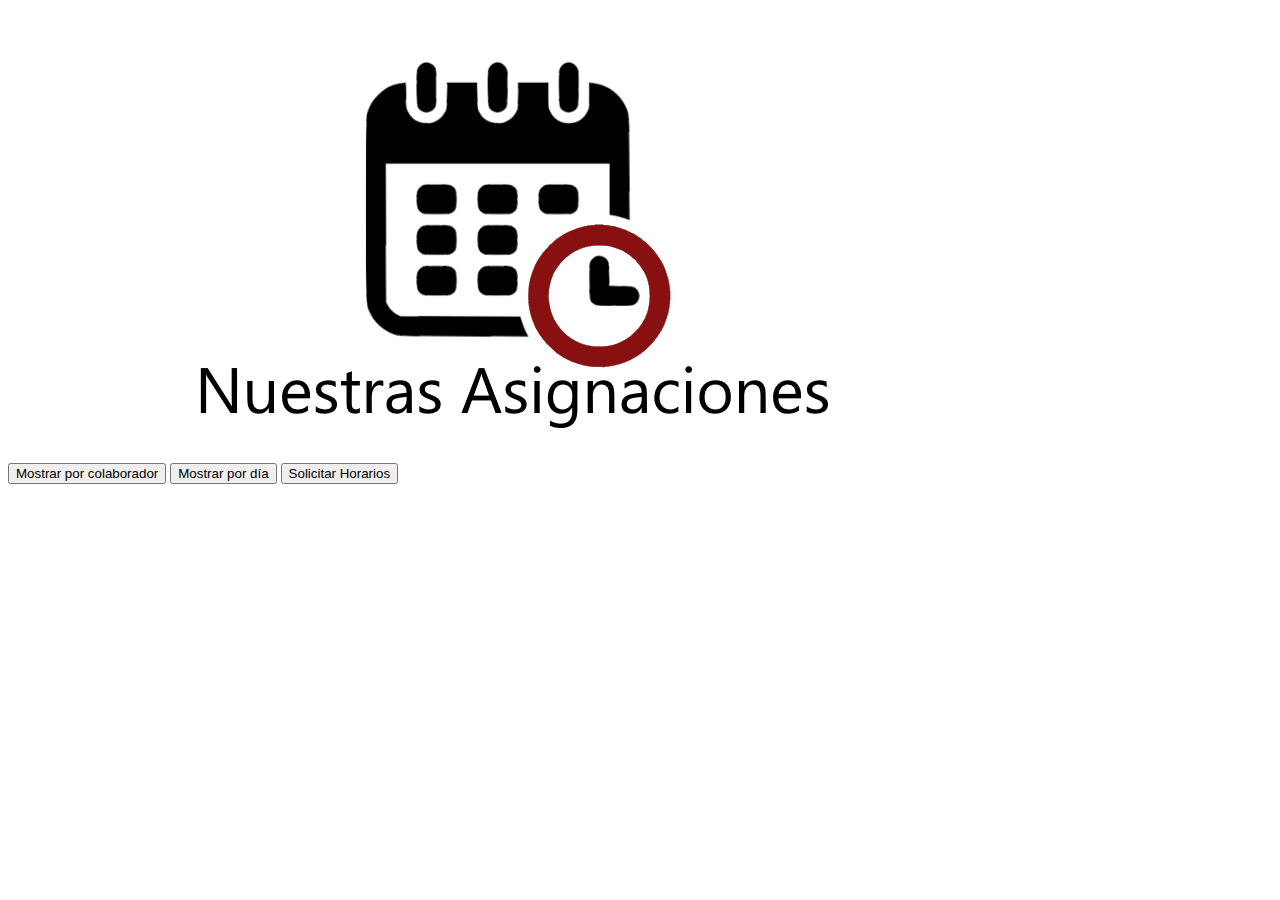
==== index.html @ 64a6bf4f "Actualizar index.html" ====
<!DOCTYPE html>
<html lang="es">
<head>
    <meta charset="UTF-8">
    <meta name="viewport" content="width=device-width, initial-scale=1.0">
    <title>Asignaciones de Empleados</title>
    <link rel="stylesheet" href="style.css">
</head>


<body>
    <header class="headder">
        <!-- <h1 id="marca-nav">Distribuidora del Sur</h1> -->
        <img src='imagenes/logo.png' alt="logo"  id="logo">
        <!--<h1 style="color: black; font-family: monospace;">Nuestras Asignaciones</h1> -->
    </header>
    
    

    
    <!-----------------------CONTENIDO----------------------->
    <nav id="category-nav">
        <button onclick="mostrarAsignaciones()">Mostrar por colaborador</button>
        <button onclick="mostrarAsignacionesPorDia()">Mostrar por día</button>
         <button onclick="irASolicitarHorario()">Solicitar Horarios</button> 
    </nav>
    <div style="text-align: center"  id="contenido-fetch"></div>
    <div id="asignaciones-container"></div>
    <div id="asignaciones-container2"></div>
    <div id="debug-container"></div>


    <!-------------------------------------------------------->
    <br><br><br>


</body>

<!---
<footer>
    <p> © Nuestras Asignaciones 2024. Ningun derecho reservado </p>
</footer>
-->

<script src="locales_data.js"> </script>
<script src="funciones.js"> </script>
<!--- <script src="main.js"> </script> -->

</html>
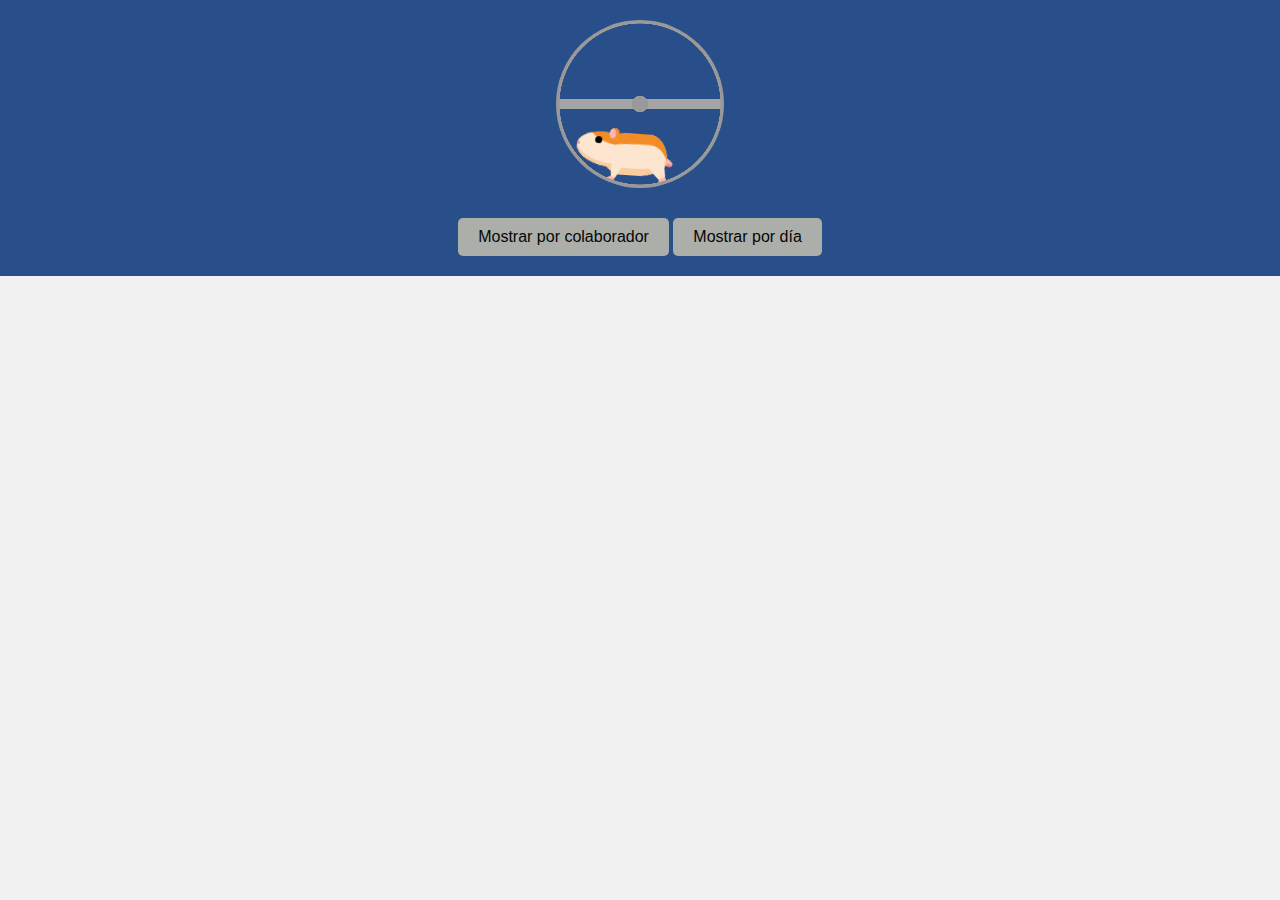
==== commit b8f59a04: "icono.html" ====
--- a/index.html
+++ b/index.html
@@ -5,14 +5,35 @@
     <meta name="viewport" content="width=device-width, initial-scale=1.0">
     <title>Asignaciones de Empleados</title>
     <link rel="stylesheet" href="style.css">
+    <link rel="icon" href="imagenes/ojo.png">
 </head>
 
 
 <body>
+
     <header class="headder">
         <!-- <h1 id="marca-nav">Distribuidora del Sur</h1> -->
-        <img src='imagenes/logo.png' alt="logo"  id="logo">
+        <!--<img src='imagenes/logo.png' alt="logo"  id="logo"> -->
         <!--<h1 style="color: black; font-family: monospace;">Nuestras Asignaciones</h1> -->
+
+        <div aria-label="Orange and tan hamster running in a metal wheel" role="img" class="wheel-and-hamster">
+            <div class="wheel"></div>
+            <div class="hamster">
+                <div class="hamster__body">
+                    <div class="hamster__head">
+                        <div class="hamster__ear"></div>
+                        <div class="hamster__eye"></div>
+                        <div class="hamster__nose"></div>
+                    </div>
+                    <div class="hamster__limb hamster__limb--fr"></div>
+                    <div class="hamster__limb hamster__limb--fl"></div>
+                    <div class="hamster__limb hamster__limb--br"></div>
+                    <div class="hamster__limb hamster__limb--bl"></div>
+                    <div class="hamster__tail"></div>
+                </div>
+            </div>
+            <div class="spoke"></div>
+        </div>
     </header>
     
     
@@ -22,9 +43,9 @@
     <nav id="category-nav">
         <button onclick="mostrarAsignaciones()">Mostrar por colaborador</button>
         <button onclick="mostrarAsignacionesPorDia()">Mostrar por día</button>
-         <button onclick="irASolicitarHorario()">Solicitar Horarios</button> 
+        <!-- <button onclick="irASolicitarHorario()">Solicitar Horarios</button> --> 
     </nav>
-    <div style="text-align: center"  id="contenido-fetch"></div>
+    <div id="contenido-fetch"></div>
     <div id="asignaciones-container"></div>
     <div id="asignaciones-container2"></div>
     <div id="debug-container"></div>
--- a/style.css
+++ b/style.css
@@ -0,0 +1,633 @@
+
+/* Paleta de colores */
+:root {
+    --color1: #220C10;
+    --color2: #284f8aff; /* NAV */ 
+    --color4: #acaea9;
+    --color3: #921f25d2;
+    --color5: #f0f0f0e7; /* Body */
+    --color6: #e6e6e660;
+}
+
+
+
+#marca-nav {
+    font-family:'Lucida Bright', Times, serif;
+    color: rgb(189, 68, 47);
+}
+
+
+
+#logo {
+    padding: 0px;
+    max-width: 230px;
+    
+}
+
+header {
+    background-color: var(--color2); /* Usar color2 para el encabezado */
+    color: white;
+    text-align: center;
+    padding: 20px;
+    box-shadow: inset;
+
+    /*
+    background-image: url('imagenes/logo.jpg');
+    background-size: auto; /* Esto ajustará la imagen para cubrir todo el fondo 
+    background-position: center; /* Esto centrará la imagen en el fondo 
+    */
+}
+
+.product-container {
+    border: 1px solid #ccc;
+    padding: 15px;
+    text-align: center;
+    margin: 10px;
+    max-width: 300px;
+    display: inline-block;
+    vertical-align: top;
+    box-sizing: border;
+    background-color: #f7f7f7c7;
+    border-radius: 9px;
+
+}
+
+.espacio-entre-dias {
+    background-color: black;
+    height: 10px; /* Ajusta la altura del espacio entre días según sea necesario */
+}
+
+.product-image {
+    max-width: 100%;
+    height: auto;
+}
+
+.product-name {
+    font-size: 18px;
+    margin: 10px 0; 
+}
+
+.quantity-input {
+    width: 50px;
+    text-align: center;
+}
+
+.add-to-cart-button {
+    background-color: var(--color3); /* Usar color3 para el botón de añadir al carrito */
+    color: rgb(255, 255, 255);
+    padding: 10px;
+    border: none;
+    cursor: pointer;
+    width: 100%;
+    margin-top: 10px;
+}
+
+.hidden {
+    display: none;
+}
+
+#product-list {
+    text-align: center;
+}
+
+#category-nav {
+    margin-bottom: 20px;
+}
+body {
+    margin: 0;
+    padding: 0;
+    font-family: 'Segoe UI', Tahoma, Geneva, Verdana, sans-serif;
+    background-color: var(--color5); /* Usar color5 para el fondo del cuerpo */
+    color: #333;
+    
+}
+
+
+
+nav {
+    background-color: var(--color2); /* Usar color2 para la barra de navegación */
+    padding: 10px;
+    text-align: center;
+}
+
+nav ul {
+    list-style-type: none;
+    margin: 0;
+    padding: 0;
+}
+
+nav li {
+    display: inline;
+    margin-right: 10px;
+}
+
+section {
+    padding: 20px;
+}
+
+
+table {
+    width: 100%;
+    margin-top: 0px;
+    border-radius: 0px;
+    background-color: #a9aaaa17;
+}
+
+th  {
+    background-color: var(--color2); /* Usar color2 para las celdas de encabezado */
+    color: rgb(222, 230, 234);
+}
+
+td  {
+    background-color: #ffffff42; /* Dejar el fondo blanco para las celdas de datos */
+    color: rgb(0, 0, 0);
+    max-width: 300px; /* Establece el ancho máximo en píxeles */
+}
+
+
+
+footer {
+    background-color: var(--color2); /* Usar color2 para el pie de página */
+    color: var(--color1);
+    text-align: center;
+    position: fixed;
+    bottom: 0;
+    width: 100%;
+
+
+}
+
+.catalogo-table {
+    display: none;
+    margin-top: 10px;
+}
+
+.catalogo-table.active {
+    display: table;
+}
+
+button {
+    background-color: var(--color4); /* Usar color4 para los botones */
+    color: rgb(6, 6, 6);
+    border: none;
+    padding: 10px 20px;
+    text-align: center;
+    text-decoration: none;
+    display: inline-block;
+    font-size: 16px;
+    margin-bottom: 10px;
+    cursor: pointer;
+    border-radius: 5px;
+}
+
+button:hover {
+    background-color: #78aac5;
+}
+
+#content-container {
+    display: flex;
+    justify-content: space-between;
+    padding: 20px;
+}
+
+#product-list {
+    flex: 1; /* Toma el espacio disponible */
+    
+}
+
+#cart-container {
+    width: 380px; /* O ajusta el ancho según tus necesidades */
+    background-color:var(--color6); /* Cambia el color de fondo según tus preferencias */
+    padding: 0px; /* Ajusta el espacio interno según tus necesidades */
+    border-radius: 10px;
+
+}
+
+#cart-table {
+    width: 100%;
+    margin-top: 10px;
+}
+
+#cart-table th, #cart-table td {
+    
+    /* border: 1px solid var(--color2); /* Usar color2 para los bordes de la tabla */
+    border: none;
+    padding: 2px;
+    text-align: left;
+    font-family: Arial, Helvetica, sans-serif;
+}
+
+
+.quitar-column{
+    background-color: #8787a800
+    
+}
+
+.remove-from-cart-button {
+    background-color: var(--color3);
+    color: white;
+    border: none;
+    padding: 5px 10px;
+    text-align: right;
+    text-decoration: none;
+    display: flex;
+    font-size: 14px;
+    margin-right: 0px;
+    cursor: pointer;
+    border-radius: 7px;
+    
+}
+
+
+.quantity-text{
+    font-family: 'Trebuchet MS', 'Lucida Sans Unicode', 'Lucida Grande', 'Lucida Sans', Arial, sans-serif;
+    text-align: center;
+}
+
+.centrado {
+    margin-left: auto;
+    margin-right: auto;
+    display: block;
+}
+
+#end-form {
+    background-color: #33333313;
+}
+
+
+
+form {
+    background-color: #fff;
+    padding: 20px;
+    border-radius: 8px;
+    box-shadow: 0 0 10px rgba(0, 0, 0, 0.1);
+    max-width: 800px;
+    width: 100%;
+    margin-left: auto;
+    margin-right: auto;
+    display: block;
+
+}
+
+#end-pedido-bottom{
+    margin-left: auto;
+    margin-right: auto;
+    display: block;
+    background-color: #545cce;
+    color: #f1f1f1;
+}
+
+#end-pedido{
+    display: flex;
+    flex-direction: column;
+    align-items: center;
+    justify-content: center;
+    
+}
+
+.form-row {
+    display: flex;
+    flex-direction: row;
+    margin-bottom: 16px;
+}
+
+.form-row label,
+.form-row input {
+    flex: 1;
+}
+
+label {
+    display: block;
+    margin-bottom: 8px;
+    font-weight: bold;
+}
+
+input,
+textarea {
+    width: 100%;
+    padding: 8px;
+    box-sizing: border-box;
+    border: 1px solid #ccc;
+    border-radius: 4px;
+    font-size: 14px;
+}
+
+textarea {
+    height: 80px;
+}
+
+input[type="submit"] {
+    background-color: #4caf50;
+    color: #fff;
+    cursor: pointer;
+}
+
+input[type="submit"]:hover {
+    background-color: #45a049;
+}
+
+#end-cart-table {
+    width: 100%;
+    border-collapse: collapse;
+    margin-top: 7px;
+    
+    
+}
+
+#end-cart-table th, #end-cart-table td {
+    border: 1px solid #ddd;
+    padding: 8px;
+    text-align: center;
+    max-width: 300px; /* Establece el ancho máximo en píxeles */
+    min-width: 120px;
+    
+}
+
+#end-cart-table th {
+    background-color: #547aa773;
+    color: white;
+}
+
+#end-cart-body tr:nth-child(even) {
+    background-color: #f2f2f2;
+}
+
+#end-cart-body tr:hover {
+    background-color: #ddd;
+}
+
+.wheel-and-hamster {
+    --dur: 1s;
+    position: relative;
+    width: 12em;
+    height: 12em;
+    font-size: 14px;
+    margin-left: auto;
+    margin-right: auto;
+    display: block;
+  }
+  
+  .wheel,
+  .hamster,
+  .hamster div,
+  .spoke {
+    position: absolute;
+  }
+  
+  .wheel,
+  .spoke {
+    border-radius: 50%;
+    top: 0;
+    left: 0;
+    width: 100%;
+    height: 100%;
+  }
+  
+  .wheel {
+    background: radial-gradient(100% 100% at center,hsla(0,0%,60%,0) 47.8%,hsl(0,0%,60%) 48%);
+    z-index: 2;
+  }
+  
+  .hamster {
+    animation: hamster var(--dur) ease-in-out infinite;
+    top: 50%;
+    left: calc(50% - 3.5em);
+    width: 7em;
+    height: 3.75em;
+    transform: rotate(4deg) translate(-0.8em,1.85em);
+    transform-origin: 50% 0;
+    z-index: 1;
+  }
+  
+  .hamster__head {
+    animation: hamsterHead var(--dur) ease-in-out infinite;
+    background: hsl(30,90%,55%);
+    border-radius: 70% 30% 0 100% / 40% 25% 25% 60%;
+    box-shadow: 0 -0.25em 0 hsl(30,90%,80%) inset,
+          0.75em -1.55em 0 hsl(30,90%,90%) inset;
+    top: 0;
+    left: -2em;
+    width: 2.75em;
+    height: 2.5em;
+    transform-origin: 100% 50%;
+  }
+  
+  .hamster__ear {
+    animation: hamsterEar var(--dur) ease-in-out infinite;
+    background: hsl(0,90%,85%);
+    border-radius: 50%;
+    box-shadow: -0.25em 0 hsl(30,90%,55%) inset;
+    top: -0.25em;
+    right: -0.25em;
+    width: 0.75em;
+    height: 0.75em;
+    transform-origin: 50% 75%;
+  }
+  
+  .hamster__eye {
+    animation: hamsterEye var(--dur) linear infinite;
+    background-color: hsl(0,0%,0%);
+    border-radius: 50%;
+    top: 0.375em;
+    left: 1.25em;
+    width: 0.5em;
+    height: 0.5em;
+  }
+  
+  .hamster__nose {
+    background: hsl(0,90%,75%);
+    border-radius: 35% 65% 85% 15% / 70% 50% 50% 30%;
+    top: 0.75em;
+    left: 0;
+    width: 0.2em;
+    height: 0.25em;
+  }
+  
+  .hamster__body {
+    animation: hamsterBody var(--dur) ease-in-out infinite;
+    background: hsl(30,90%,90%);
+    border-radius: 50% 30% 50% 30% / 15% 60% 40% 40%;
+    box-shadow: 0.1em 0.75em 0 hsl(30,90%,55%) inset,
+          0.15em -0.5em 0 hsl(30,90%,80%) inset;
+    top: 0.25em;
+    left: 2em;
+    width: 4.5em;
+    height: 3em;
+    transform-origin: 17% 50%;
+    transform-style: preserve-3d;
+  }
+  
+  .hamster__limb--fr,
+  .hamster__limb--fl {
+    clip-path: polygon(0 0,100% 0,70% 80%,60% 100%,0% 100%,40% 80%);
+    top: 2em;
+    left: 0.5em;
+    width: 1em;
+    height: 1.5em;
+    transform-origin: 50% 0;
+  }
+  
+  .hamster__limb--fr {
+    animation: hamsterFRLimb var(--dur) linear infinite;
+    background: linear-gradient(hsl(30,90%,80%) 80%,hsl(0,90%,75%) 80%);
+    transform: rotate(15deg) translateZ(-1px);
+  }
+  
+  .hamster__limb--fl {
+    animation: hamsterFLLimb var(--dur) linear infinite;
+    background: linear-gradient(hsl(30,90%,90%) 80%,hsl(0,90%,85%) 80%);
+    transform: rotate(15deg);
+  }
+  
+  .hamster__limb--br,
+  .hamster__limb--bl {
+    border-radius: 0.75em 0.75em 0 0;
+    clip-path: polygon(0 0,100% 0,100% 30%,70% 90%,70% 100%,30% 100%,40% 90%,0% 30%);
+    top: 1em;
+    left: 2.8em;
+    width: 1.5em;
+    height: 2.5em;
+    transform-origin: 50% 30%;
+  }
+  
+  .hamster__limb--br {
+    animation: hamsterBRLimb var(--dur) linear infinite;
+    background: linear-gradient(hsl(30,90%,80%) 90%,hsl(0,90%,75%) 90%);
+    transform: rotate(-25deg) translateZ(-1px);
+  }
+  
+  .hamster__limb--bl {
+    animation: hamsterBLLimb var(--dur) linear infinite;
+    background: linear-gradient(hsl(30,90%,90%) 90%,hsl(0,90%,85%) 90%);
+    transform: rotate(-25deg);
+  }
+  
+  .hamster__tail {
+    animation: hamsterTail var(--dur) linear infinite;
+    background: hsl(0,90%,85%);
+    border-radius: 0.25em 50% 50% 0.25em;
+    box-shadow: 0 -0.2em 0 hsl(0,90%,75%) inset;
+    top: 1.5em;
+    right: -0.5em;
+    width: 1em;
+    height: 0.5em;
+    transform: rotate(30deg) translateZ(-1px);
+    transform-origin: 0.25em 0.25em;
+  }
+  
+  .spoke {
+    animation: spoke var(--dur) linear infinite;
+    background: radial-gradient(100% 100% at center,hsl(0,0%,60%) 4.8%,hsla(0,0%,60%,0) 5%),
+          linear-gradient(hsla(0,0%,55%,0) 46.9%,hsl(0,0%,65%) 47% 52.9%,hsla(0,0%,65%,0) 53%) 50% 50% / 99% 99% no-repeat;
+  }
+  
+  /* Animations */
+  @keyframes hamster {
+    from, to {
+      transform: rotate(4deg) translate(-0.8em,1.85em);
+    }
+  
+    50% {
+      transform: rotate(0) translate(-0.8em,1.85em);
+    }
+  }
+  
+  @keyframes hamsterHead {
+    from, 25%, 50%, 75%, to {
+      transform: rotate(0);
+    }
+  
+    12.5%, 37.5%, 62.5%, 87.5% {
+      transform: rotate(8deg);
+    }
+  }
+  
+  @keyframes hamsterEye {
+    from, 90%, to {
+      transform: scaleY(1);
+    }
+  
+    95% {
+      transform: scaleY(0);
+    }
+  }
+  
+  @keyframes hamsterEar {
+    from, 25%, 50%, 75%, to {
+      transform: rotate(0);
+    }
+  
+    12.5%, 37.5%, 62.5%, 87.5% {
+      transform: rotate(12deg);
+    }
+  }
+  
+  @keyframes hamsterBody {
+    from, 25%, 50%, 75%, to {
+      transform: rotate(0);
+    }
+  
+    12.5%, 37.5%, 62.5%, 87.5% {
+      transform: rotate(-2deg);
+    }
+  }
+  
+  @keyframes hamsterFRLimb {
+    from, 25%, 50%, 75%, to {
+      transform: rotate(50deg) translateZ(-1px);
+    }
+  
+    12.5%, 37.5%, 62.5%, 87.5% {
+      transform: rotate(-30deg) translateZ(-1px);
+    }
+  }
+  
+  @keyframes hamsterFLLimb {
+    from, 25%, 50%, 75%, to {
+      transform: rotate(-30deg);
+    }
+  
+    12.5%, 37.5%, 62.5%, 87.5% {
+      transform: rotate(50deg);
+    }
+  }
+  
+  @keyframes hamsterBRLimb {
+    from, 25%, 50%, 75%, to {
+      transform: rotate(-60deg) translateZ(-1px);
+    }
+  
+    12.5%, 37.5%, 62.5%, 87.5% {
+      transform: rotate(20deg) translateZ(-1px);
+    }
+  }
+  
+  @keyframes hamsterBLLimb {
+    from, 25%, 50%, 75%, to {
+      transform: rotate(20deg);
+    }
+  
+    12.5%, 37.5%, 62.5%, 87.5% {
+      transform: rotate(-60deg);
+    }
+  }
+  
+  @keyframes hamsterTail {
+    from, 25%, 50%, 75%, to {
+      transform: rotate(30deg) translateZ(-1px);
+    }
+  
+    12.5%, 37.5%, 62.5%, 87.5% {
+      transform: rotate(10deg) translateZ(-1px);
+    }
+  }
+  
+  @keyframes spoke {
+    from {
+      transform: rotate(0);
+    }
+  
+    to {
+      transform: rotate(-1turn);
+    }
+  }
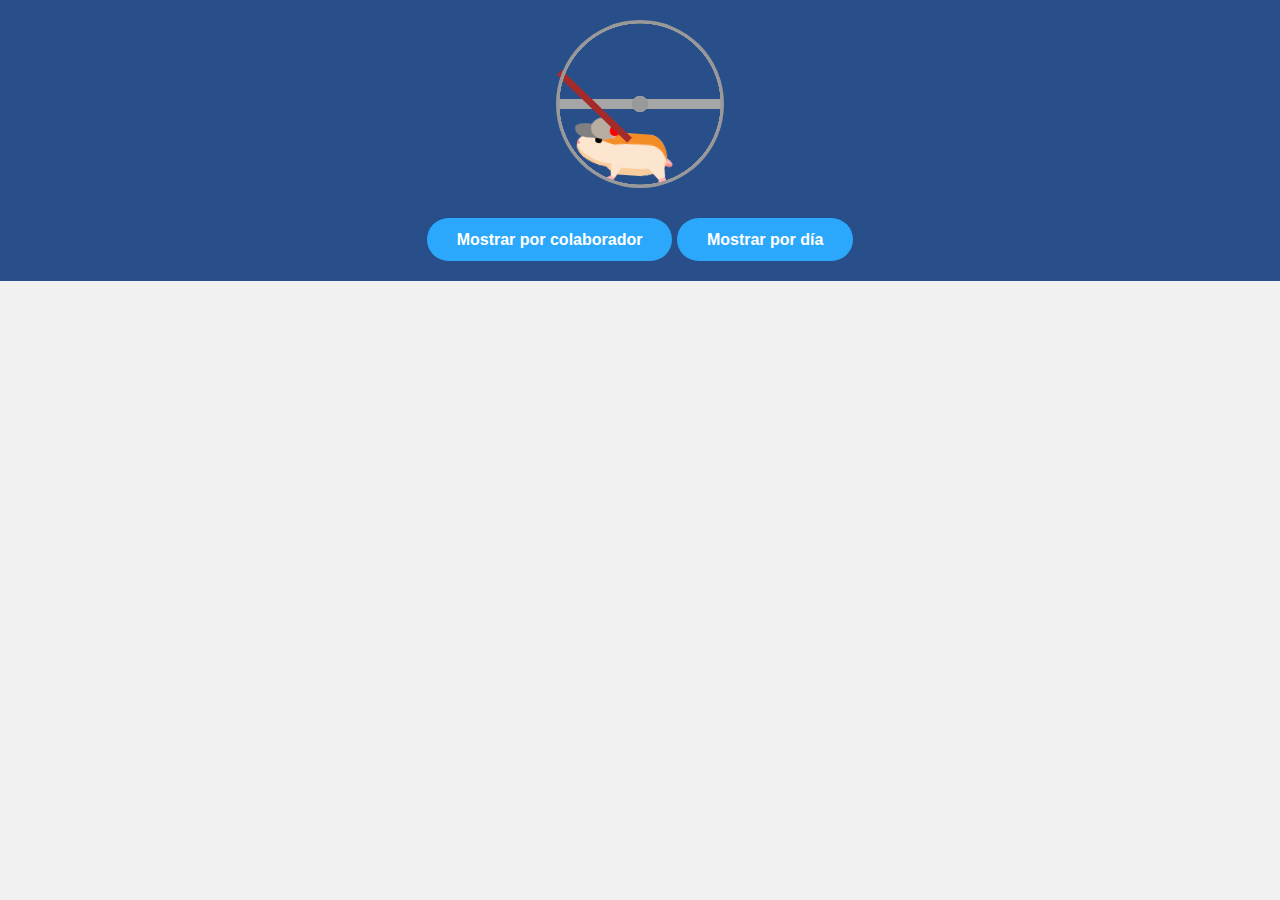
==== commit bb2b773c: "BOTON NUEVO" ====
--- a/index.html
+++ b/index.html
@@ -3,7 +3,7 @@
 <head>
     <meta charset="UTF-8">
     <meta name="viewport" content="width=device-width, initial-scale=1.0">
-    <title>Asignaciones de Empleados</title>
+    <title>Nuestras Asignaciones</title>
     <link rel="stylesheet" href="style.css">
     <link rel="icon" href="imagenes/ojo.png">
 </head>
@@ -19,21 +19,26 @@
         <div aria-label="Orange and tan hamster running in a metal wheel" role="img" class="wheel-and-hamster">
             <div class="wheel"></div>
             <div class="hamster">
-                <div class="hamster__body">
-                    <div class="hamster__head">
-                        <div class="hamster__ear"></div>
-                        <div class="hamster__eye"></div>
-                        <div class="hamster__nose"></div>
-                    </div>
-                    <div class="hamster__limb hamster__limb--fr"></div>
-                    <div class="hamster__limb hamster__limb--fl"></div>
-                    <div class="hamster__limb hamster__limb--br"></div>
-                    <div class="hamster__limb hamster__limb--bl"></div>
-                    <div class="hamster__tail"></div>
+              <div class="hamster__body">
+                <div class="hamster__head">
+                  <div class="hamster__ear"></div>
+                  <div class="hamster__eye"></div>
+                  <div class="hamster__nose"></div>
+                  <div class="hamster__cap"></div>
+                  <div class="hamster__cap-inner"></div>
                 </div>
+                <div class="hamster__limb hamster__limb--fr"></div>
+                <div class="hamster__limb hamster__limb--fl"></div>
+                <div class="hamster__limb hamster__limb--br"></div>
+                <div class="hamster__limb hamster__limb--bl"></div>
+                <div class="hamster__tail"></div>
+                <div class="hamster__stick"></div>
+                <div class="hamster__apple"></div>
+              </div>
             </div>
             <div class="spoke"></div>
-        </div>
+          </div>
+          
     </header>
     
     
@@ -44,6 +49,7 @@
         <button onclick="mostrarAsignaciones()">Mostrar por colaborador</button>
         <button onclick="mostrarAsignacionesPorDia()">Mostrar por día</button>
         <!-- <button onclick="irASolicitarHorario()">Solicitar Horarios</button> --> 
+
     </nav>
     <div id="contenido-fetch"></div>
     <div id="asignaciones-container"></div>
--- a/style.css
+++ b/style.css
@@ -5,7 +5,8 @@
     --color2: #284f8aff; /* NAV */ 
     --color4: #acaea9;
     --color3: #921f25d2;
-    --color5: #f0f0f0e7; /* Body */
+    --color5: #f0f0f0e7; /* Body       BLANCO */
+    /*--color5: #0a0a0ae7;  Body       NEGRO  */
     --color6: #e6e6e660;
 }
 
@@ -223,20 +224,6 @@
     
 }
 
-.remove-from-cart-button {
-    background-color: var(--color3);
-    color: white;
-    border: none;
-    padding: 5px 10px;
-    text-align: right;
-    text-decoration: none;
-    display: flex;
-    font-size: 14px;
-    margin-right: 0px;
-    cursor: pointer;
-    border-radius: 7px;
-    
-}
 
 
 .quantity-text{
@@ -456,6 +443,29 @@
     transform-origin: 17% 50%;
     transform-style: preserve-3d;
   }
+  .hamster__cap {
+    position: absolute;
+    top: -0.5em;
+    left: -0.25em;
+    width: 2em;
+    height: 1em;
+    background-color: #808080;
+    border-radius: 50% 0 0 50% / 40% 20% 0 80%; /* Shape of the cap with a visor */
+    transform-origin: 50% 100%; 
+    animation: hamsterCap var(--dur) ease-in-out infinite;
+  }
+  
+  .hamster__cap-inner {
+    position: absolute; /* Position the inner cap relative to the hamster's head */
+    top: -1em; /* Vertical position of the inner cap on the hamster's head */
+    left: 0.9em; /* Horizontal position of the inner cap relative to the hamster's head */
+    width: 1.95em; /* Width of the inner cap */
+    height: 1.6em; /* Height of the inner cap */
+    background-color: #b7aea1; /* Color of the inner cap (same as the brim) */
+    border-radius: 50%; /* Shape of the inner cap (circular) */
+    transform-origin: 50% 100%; /* Transform origin for rotation */
+    animation: hamsterCapInner var(--dur) ease-in-out infinite; /* Animation for rotating the inner cap */
+  }
   
   .hamster__limb--fr,
   .hamster__limb--fl {
@@ -631,3 +641,50 @@
       transform: rotate(-1turn);
     }
   }
+
+  .hamster__stick {
+    position: absolute;
+    top: -6.5em;
+    left: 1.5em;
+    width: 0.5em;
+    height: 7em;
+    background-color: brown;
+    transform-origin: bottom;
+    z-index: 2;
+    transform: rotate(-50deg);
+  }
+  
+  .hamster__apple {
+    position: absolute;
+    top: -0.5em;
+    left: 0.25em;
+    width: 0.75em;
+    height: 0.75em;
+    background-color: red;
+    border-radius: 50%;
+    z-index: 1;
+  }
+  button {
+    padding: 12.5px 30px;
+    border: 0;
+    border-radius: 100px;
+    background-color: #2ba8fb;
+    color: #ffffff;
+    font-weight: Bold;
+    transition: all 0.5s;
+    -webkit-transition: all 0.5s;
+  }
+  
+  button:hover {
+    background-color: #6fc5ff;
+    box-shadow: 0 0 20px #6fc5ff50;
+    transform: scale(1.1);
+  }
+  
+  button:active {
+    background-color: #3d94cf;
+    transition: all 0.25s;
+    -webkit-transition: all 0.25s;
+    box-shadow: none;
+    transform: scale(0.98);
+  }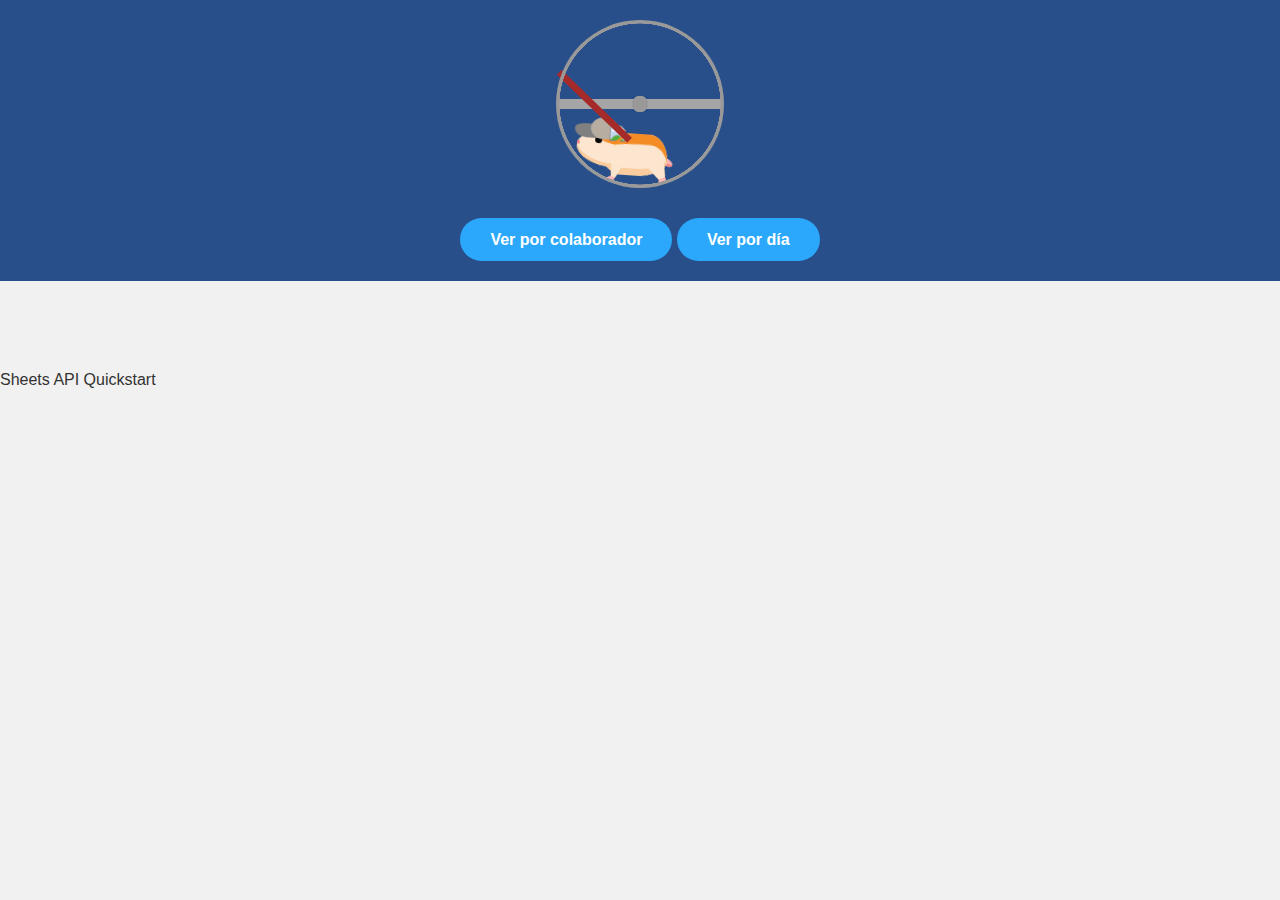
==== commit 65d07766: "Update index.html" ====
--- a/index.html
+++ b/index.html
@@ -33,12 +33,16 @@
                 <div class="hamster__limb hamster__limb--bl"></div>
                 <div class="hamster__tail"></div>
                 <div class="hamster__stick"></div>
-                <div class="hamster__apple"></div>
+                <div class="hamster__apple"> <img class="imgWCQ" src="imagenes\WCQ.png"></div>
               </div>
             </div>
             <div class="spoke"></div>
           </div>
           
+
+
+
+
     </header>
     
     
@@ -46,8 +50,8 @@
     
     <!-----------------------CONTENIDO----------------------->
     <nav id="category-nav">
-        <button onclick="mostrarAsignaciones()">Mostrar por colaborador</button>
-        <button onclick="mostrarAsignacionesPorDia()">Mostrar por día</button>
+        <button onclick="mostrarAsignaciones()">Ver por colaborador</button>
+        <button onclick="mostrarAsignacionesPorDia()">Ver por día</button>
         <!-- <button onclick="irASolicitarHorario()">Solicitar Horarios</button> --> 
 
     </nav>
@@ -61,6 +65,155 @@
     <br><br><br>
 
 
+
+<!-------------------------------------------------------------------------------------->
+
+      <p>Sheets API Quickstart</p>
+
+    <!--Add buttons to initiate auth sequence and sign out-->
+   <!--
+    <button id="authorize_button" onclick="handleAuthClick()">Authorize</button>
+    <button id="signout_button" onclick="handleSignoutClick()">Sign Out</button>
+    -->
+    <pre id="content" style="white-space: pre-wrap;"></pre>
+
+    <script type="text/javascript">
+      /* exported gapiLoaded */
+      /* exported gisLoaded */
+      /* exported handleAuthClick */
+      /* exported handleSignoutClick */
+
+      // TODO(developer): Set to client ID and API key from the Developer Console
+      const CLIENT_ID = '418662406494-ohomvhg2ln98p3m22sulcmu752hhmie4.apps.googleusercontent.com';
+      const API_KEY = 'AIzaSyDSKf7WQ2_tj2dgz2fdA0OiKq3DuDDP9UQ';
+
+      // Discovery doc URL for APIs used by the quickstart
+      const DISCOVERY_DOC = 'https://sheets.googleapis.com/$discovery/rest?version=v4';
+
+      // Authorization scopes required by the API; multiple scopes can be
+      // included, separated by spaces.
+      const SCOPES = 'https://www.googleapis.com/auth/spreadsheets.readonly';
+
+      let tokenClient;
+      let gapiInited = true;
+      let gisInited = true;
+
+      document.getElementById('authorize_button').style.visibility = 'hidden';
+      document.getElementById('signout_button').style.visibility = 'hidden';
+
+      /**
+       * Callback after api.js is loaded.
+       */
+      function gapiLoaded() {
+        gapi.load('client', initializeGapiClient);
+      }
+
+      /**
+       * Callback after the API client is loaded. Loads the
+       * discovery doc to initialize the API.
+       */
+      async function initializeGapiClient() {
+        await gapi.client.init({
+          apiKey: API_KEY,
+          discoveryDocs: [DISCOVERY_DOC],
+        });
+        gapiInited = true;
+        maybeEnableButtons();
+      }
+
+      /**
+       * Callback after Google Identity Services are loaded.
+       */
+      function gisLoaded() {
+        tokenClient = google.accounts.oauth2.initTokenClient({
+          client_id: CLIENT_ID,
+          scope: SCOPES,
+          callback: '', // defined later
+        });
+        gisInited = true;
+        maybeEnableButtons();
+      }
+
+      /**
+       * Enables user interaction after all libraries are loaded.
+       */
+      function maybeEnableButtons() {
+        if (gapiInited && gisInited) {
+          document.getElementById('authorize_button').style.visibility = 'visible';
+        }
+      }
+
+      /**
+       *  Sign in the user upon button click.
+       */
+      function handleAuthClick() {
+        tokenClient.callback = async (resp) => {
+          if (resp.error !== undefined) {
+            throw (resp);
+          }
+          document.getElementById('signout_button').style.visibility = 'visible';
+          document.getElementById('authorize_button').innerText = 'Refresh';
+          await listMajors();
+        };
+
+        if (gapi.client.getToken() === null) {
+          // Prompt the user to select a Google Account and ask for consent to share their data
+          // when establishing a new session.
+          tokenClient.requestAccessToken({prompt: 'consent'});
+        } else {
+          // Skip display of account chooser and consent dialog for an existing session.
+          tokenClient.requestAccessToken({prompt: ''});
+        }
+      }
+
+      /**
+       *  Sign out the user upon button click.
+       */
+      function handleSignoutClick() {
+        const token = gapi.client.getToken();
+        if (token !== null) {
+          google.accounts.oauth2.revoke(token.access_token);
+          gapi.client.setToken('');
+          document.getElementById('content').innerText = '';
+          document.getElementById('authorize_button').innerText = 'Authorize';
+          document.getElementById('signout_button').style.visibility = 'hidden';
+        }
+      }
+
+      /**
+       * Print the names and majors of students in a sample spreadsheet:
+       * https://docs.google.com/spreadsheets/d/1BxiMVs0XRA5nFMdKvBdBZjgmUUqptlbs74OgvE2upms/edit
+       */
+      async function listMajors() {
+        let response;
+        try {
+          // Fetch first 10 files
+          response = await gapi.client.sheets.spreadsheets.values.get({
+            spreadsheetId: '1BxiMVs0XRA5nFMdKvBdBZjgmUUqptlbs74OgvE2upms',
+            range: 'Class Data!A2:E',
+          });
+        } catch (err) {
+          document.getElementById('content').innerText = err.message;
+          return;
+        }
+        const range = response.result;
+        if (!range || !range.values || range.values.length == 0) {
+          document.getElementById('content').innerText = 'No values found.';
+          return;
+        }
+        // Flatten to string to display
+        const output = range.values.reduce(
+            (str, row) => `${str}${row[0]}, ${row[4]}\n`,
+            'Name, Major:\n');
+        document.getElementById('content').innerText = output;
+      }
+    </script>
+    <script async defer src="https://apis.google.com/js/api.js" onload="gapiLoaded()"></script>
+    <script async defer src="https://accounts.google.com/gsi/client" onload="gisLoaded()"></script>
+  
+
+    
+    
 </body>
 
 <!---
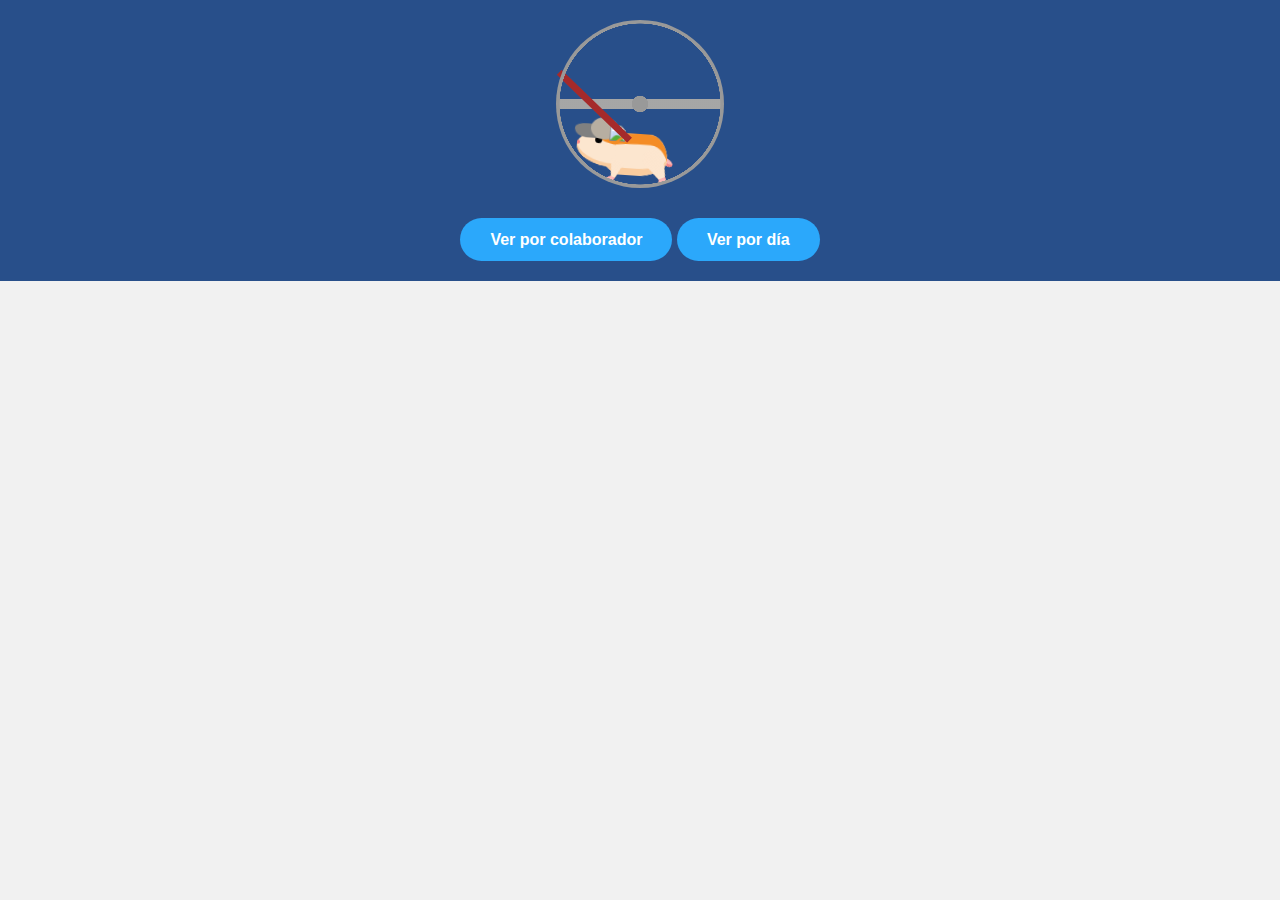
==== commit c646b103: "Update index.html" ====
--- a/index.html
+++ b/index.html
@@ -67,7 +67,7 @@
 
 
 <!-------------------------------------------------------------------------------------->
-
+   <!--
       <p>Sheets API Quickstart</p>
 
     <!--Add buttons to initiate auth sequence and sign out-->
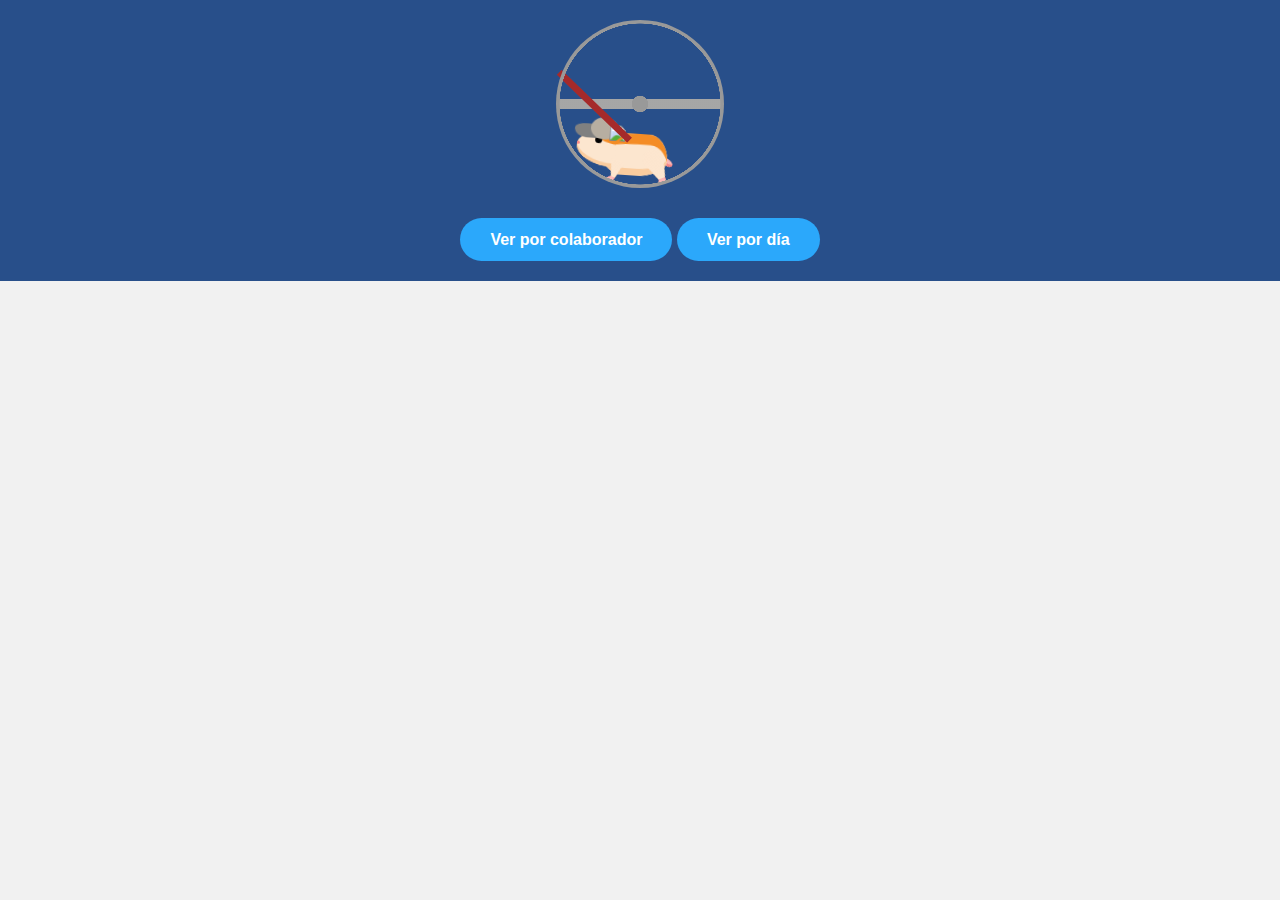
==== commit 219fc643: "Update index.html" ====
--- a/index.html
+++ b/index.html
@@ -66,165 +66,14 @@
 
 
 
-<!-------------------------------------------------------------------------------------->
-   <!--
-      <p>Sheets API Quickstart</p>
 
-    <!--Add buttons to initiate auth sequence and sign out-->
-   <!--
-    <button id="authorize_button" onclick="handleAuthClick()">Authorize</button>
-    <button id="signout_button" onclick="handleSignoutClick()">Sign Out</button>
-    -->
-    <pre id="content" style="white-space: pre-wrap;"></pre>
 
-    <script type="text/javascript">
-      /* exported gapiLoaded */
-      /* exported gisLoaded */
-      /* exported handleAuthClick */
-      /* exported handleSignoutClick */
-
-      // TODO(developer): Set to client ID and API key from the Developer Console
-      const CLIENT_ID = '418662406494-ohomvhg2ln98p3m22sulcmu752hhmie4.apps.googleusercontent.com';
-      const API_KEY = 'AIzaSyDSKf7WQ2_tj2dgz2fdA0OiKq3DuDDP9UQ';
-
-      // Discovery doc URL for APIs used by the quickstart
-      const DISCOVERY_DOC = 'https://sheets.googleapis.com/$discovery/rest?version=v4';
-
-      // Authorization scopes required by the API; multiple scopes can be
-      // included, separated by spaces.
-      const SCOPES = 'https://www.googleapis.com/auth/spreadsheets.readonly';
-
-      let tokenClient;
-      let gapiInited = true;
-      let gisInited = true;
-
-      document.getElementById('authorize_button').style.visibility = 'hidden';
-      document.getElementById('signout_button').style.visibility = 'hidden';
-
-      /**
-       * Callback after api.js is loaded.
-       */
-      function gapiLoaded() {
-        gapi.load('client', initializeGapiClient);
-      }
-
-      /**
-       * Callback after the API client is loaded. Loads the
-       * discovery doc to initialize the API.
-       */
-      async function initializeGapiClient() {
-        await gapi.client.init({
-          apiKey: API_KEY,
-          discoveryDocs: [DISCOVERY_DOC],
-        });
-        gapiInited = true;
-        maybeEnableButtons();
-      }
-
-      /**
-       * Callback after Google Identity Services are loaded.
-       */
-      function gisLoaded() {
-        tokenClient = google.accounts.oauth2.initTokenClient({
-          client_id: CLIENT_ID,
-          scope: SCOPES,
-          callback: '', // defined later
-        });
-        gisInited = true;
-        maybeEnableButtons();
-      }
-
-      /**
-       * Enables user interaction after all libraries are loaded.
-       */
-      function maybeEnableButtons() {
-        if (gapiInited && gisInited) {
-          document.getElementById('authorize_button').style.visibility = 'visible';
-        }
-      }
-
-      /**
-       *  Sign in the user upon button click.
-       */
-      function handleAuthClick() {
-        tokenClient.callback = async (resp) => {
-          if (resp.error !== undefined) {
-            throw (resp);
-          }
-          document.getElementById('signout_button').style.visibility = 'visible';
-          document.getElementById('authorize_button').innerText = 'Refresh';
-          await listMajors();
-        };
-
-        if (gapi.client.getToken() === null) {
-          // Prompt the user to select a Google Account and ask for consent to share their data
-          // when establishing a new session.
-          tokenClient.requestAccessToken({prompt: 'consent'});
-        } else {
-          // Skip display of account chooser and consent dialog for an existing session.
-          tokenClient.requestAccessToken({prompt: ''});
-        }
-      }
-
-      /**
-       *  Sign out the user upon button click.
-       */
-      function handleSignoutClick() {
-        const token = gapi.client.getToken();
-        if (token !== null) {
-          google.accounts.oauth2.revoke(token.access_token);
-          gapi.client.setToken('');
-          document.getElementById('content').innerText = '';
-          document.getElementById('authorize_button').innerText = 'Authorize';
-          document.getElementById('signout_button').style.visibility = 'hidden';
-        }
-      }
-
-      /**
-       * Print the names and majors of students in a sample spreadsheet:
-       * https://docs.google.com/spreadsheets/d/1BxiMVs0XRA5nFMdKvBdBZjgmUUqptlbs74OgvE2upms/edit
-       */
-      async function listMajors() {
-        let response;
-        try {
-          // Fetch first 10 files
-          response = await gapi.client.sheets.spreadsheets.values.get({
-            spreadsheetId: '1BxiMVs0XRA5nFMdKvBdBZjgmUUqptlbs74OgvE2upms',
-            range: 'Class Data!A2:E',
-          });
-        } catch (err) {
-          document.getElementById('content').innerText = err.message;
-          return;
-        }
-        const range = response.result;
-        if (!range || !range.values || range.values.length == 0) {
-          document.getElementById('content').innerText = 'No values found.';
-          return;
-        }
-        // Flatten to string to display
-        const output = range.values.reduce(
-            (str, row) => `${str}${row[0]}, ${row[4]}\n`,
-            'Name, Major:\n');
-        document.getElementById('content').innerText = output;
-      }
-    </script>
-    <script async defer src="https://apis.google.com/js/api.js" onload="gapiLoaded()"></script>
-    <script async defer src="https://accounts.google.com/gsi/client" onload="gisLoaded()"></script>
-  
-
-    
-    
 </body>
 
-<!---
-<footer>
-    <p> © Nuestras Asignaciones 2024. Ningun derecho reservado </p>
-</footer>
--->
 
 <script src="locales_data.js"> </script>
 <script src="funciones.js"> </script>
-<!--- <script src="main.js"> </script> -->
+
 
 </html>
 
